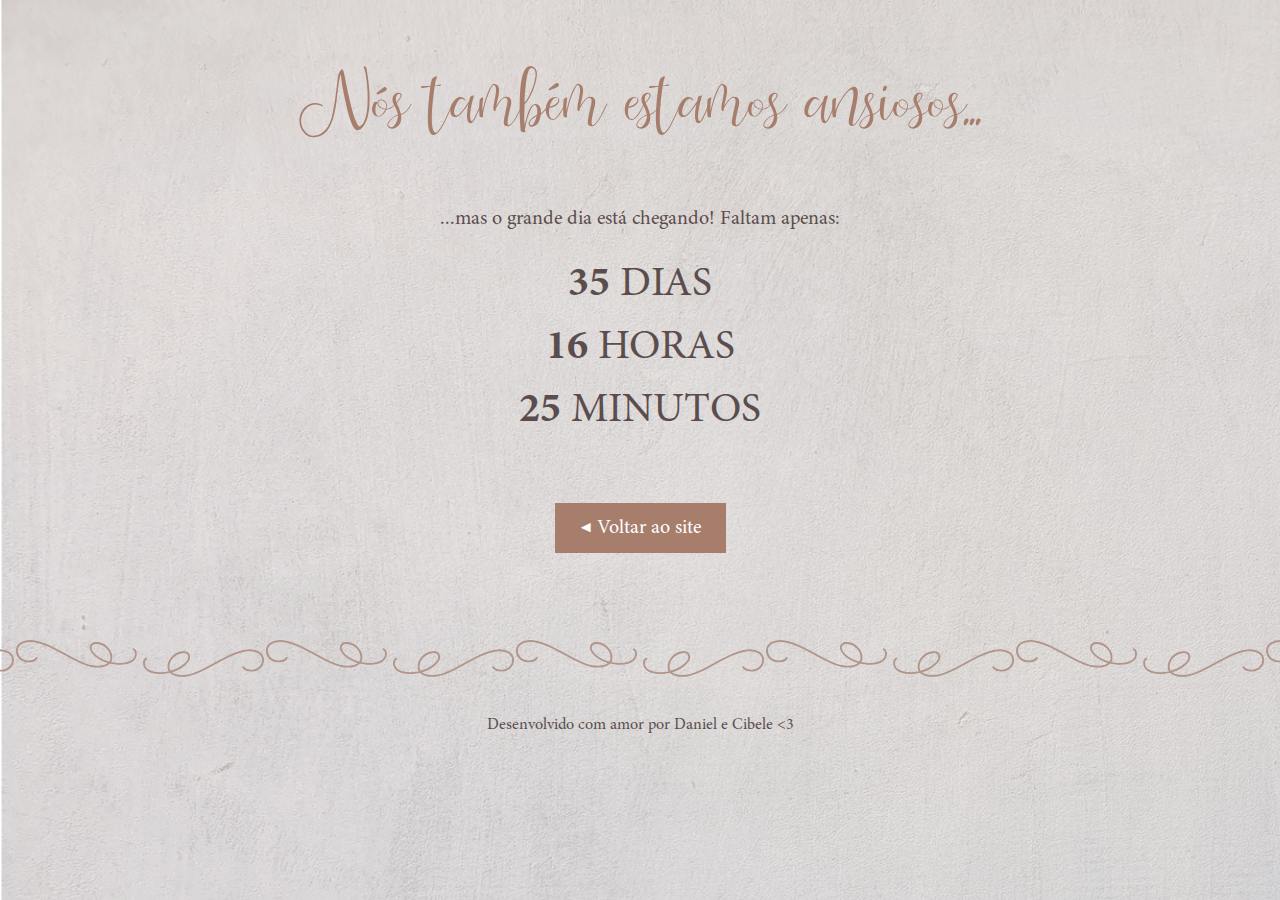
==== aovivo/index.html @ 6b7a3f95 "add live page" ====
<!DOCTYPE html>
<html lang="en">
  <head>
    <meta charset="UTF-8" />
    <meta name="viewport" content="width=device-width, initial-scale=1.0" />
    <title>Daniel e Cibele - Transmissão Ao Vivo</title>

    <link rel="stylesheet" href="../assets/css/fonts.css" />
    <link rel="stylesheet" href="../assets/css/bootstrap.css" />
    <link rel="stylesheet" href="../assets/css/aovivo.css" />
  </head>
  <body>
    <main>
      <div class="container">
        <h1 class="title">
          <span class="text-nowrap">
            Nós também
          </span>
          <span class="text-nowrap">
            estamos ansiosos...
          </span>
        </h1>

        <p class="text-center">
          <span class="text-nowrap">
            ...mas o grande dia está
          </span>
          <span class="text-nowrap">
            chegando! Faltam apenas:
          </span>
        </p>

        <div class="countdown">
          <div class="days">
            <span class="days__value">35</span>
            <span class="text-uppercase">Dias</span>
          </div>
          <div class="hours">
            <span class="hours__value">16</span>
            <span class="text-uppercase">Horas</span>
          </div>
          <div class="minutes">
            <span class="minutes__value">25</span>
            <span class="text-uppercase">Minutos</span>
          </div>
        </div>

        <div class="text-center">
          <a class="btn btn-primary btn-back" href="/">◀ Voltar ao site</a>
        </div>
      </div>

      <footer>
        <div class="separator"></div>

        <div class="container">
          <p class="text-center">
            <span class="text-nowrap">
              Desenvolvido com amor
            </span>
            <span class="text-nowrap">
              por Daniel e Cibele &lt;3
            </span>
          </p>
        </div>
      </footer>
    </main>
  </body>
</html>
---- assets/css/fonts.css ----
@font-face {
    font-family: "Minion";
    src: url(../fonts/MINIONPRO-REGULAR.OTF) format("opentype");
    font-style: normal;
    font-weight: normal;
}

@font-face {
    font-family: "Minion";
    src: url(../fonts/MINIONPRO-BOLD.OTF) format("opentype");
    font-style: normal;
    font-weight: bold;
}

@font-face {
    font-family: "Tired Panda";
    src: url(../fonts/TIRED\ PANDA.TTF) format("truetype");
}
---- assets/css/aovivo.css ----
body {
    background-image: url(../img/light-brown-bg.png);
}

main {
    height: 100%;
    width: 100%;
    padding-top: 60px;
    position: absolute;
}

h1 {
    font-family: "Tired Panda";
    font-size: 40px;
    text-align: center;
    margin-bottom: 60px;
    color: #A77D6C;
}

.countdown {
    text-align: center;
    font-size: 42px;
    margin-bottom: 60px;
}

.countdown .days__value {
    font-weight: bold;
}

.countdown .hours__value {
    font-weight: bold;
}

.countdown .minutes__value {
    font-weight: bold;
}

.btn-back {
    display: inline-block;
    background-color: #A77D6C;
    border: none;
    padding: 10px 25px;
}

footer {
    margin-top: 80px;
}

footer .separator {
    background-image: url(../img/footer-separator.svg);
    background-position: center;
    height: 50px;
    width: 100%;
}

footer p {
    font-size: 16px;
    padding: 30px 0;
}

@media (min-width: 768px) {
    h1 {
        font-size: 70px;
    }
}

@media (min-width: 1440px) {
    main {
        padding-top: 110px;
    }

    .countdown {
        font-size: 75px;
    }

    footer {
        position: fixed;
        width: 100%;
        bottom: 0;
        margin-top: 110px;
    }
}
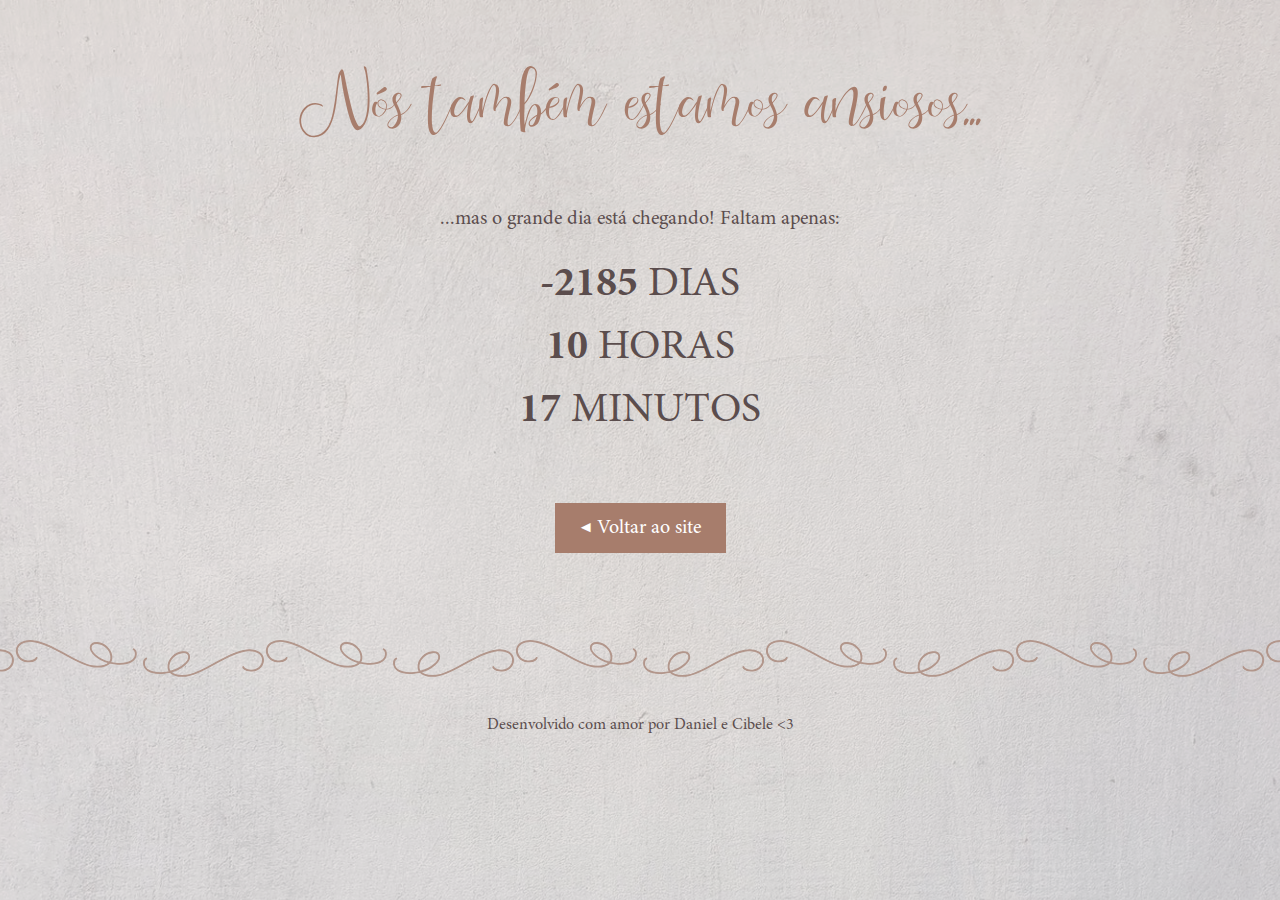
==== commit bd6e9c25: "live page js" ====
--- a/aovivo/index.html
+++ b/aovivo/index.html
@@ -7,7 +7,7 @@
 
     <link rel="stylesheet" href="../assets/css/fonts.css" />
     <link rel="stylesheet" href="../assets/css/bootstrap.css" />
-    <link rel="stylesheet" href="../assets/css/aovivo.css" />
+    <link rel="stylesheet" href="../assets/css/live.css" />
   </head>
   <body>
     <main>
@@ -32,15 +32,15 @@
 
         <div class="countdown">
           <div class="days">
-            <span class="days__value">35</span>
+            <span class="days__value"></span>
             <span class="text-uppercase">Dias</span>
           </div>
           <div class="hours">
-            <span class="hours__value">16</span>
+            <span class="hours__value"></span>
             <span class="text-uppercase">Horas</span>
           </div>
           <div class="minutes">
-            <span class="minutes__value">25</span>
+            <span class="minutes__value"></span>
             <span class="text-uppercase">Minutos</span>
           </div>
         </div>
@@ -65,5 +65,8 @@
         </div>
       </footer>
     </main>
+
+    <script src="../assets/js/jquery.js"></script>
+    <script src="../assets/js/live.js"></script>
   </body>
 </html>
--- a/assets/css/live.css
+++ b/assets/css/live.css
@@ -0,0 +1,83 @@
+body {
+    background-image: url(../img/light-brown-bg.png);
+    background-position-x: center;
+}
+
+main {
+    height: 100%;
+    width: 100%;
+    padding-top: 60px;
+    position: absolute;
+}
+
+h1 {
+    font-family: "Tired Panda";
+    font-size: 40px;
+    text-align: center;
+    margin-bottom: 60px;
+    color: #A77D6C;
+}
+
+.countdown {
+    text-align: center;
+    font-size: 42px;
+    margin-bottom: 60px;
+}
+
+.countdown .days__value {
+    font-weight: bold;
+}
+
+.countdown .hours__value {
+    font-weight: bold;
+}
+
+.countdown .minutes__value {
+    font-weight: bold;
+}
+
+.btn-back {
+    display: inline-block;
+    background-color: #A77D6C;
+    border: none;
+    padding: 10px 25px;
+}
+
+footer {
+    margin-top: 80px;
+}
+
+footer .separator {
+    background-image: url(../img/footer-separator.svg);
+    background-position: center;
+    height: 50px;
+    width: 100%;
+}
+
+footer p {
+    font-size: 16px;
+    padding: 30px 0;
+}
+
+@media (min-width: 768px) {
+    h1 {
+        font-size: 70px;
+    }
+}
+
+@media (min-width: 1440px) {
+    main {
+        padding-top: 110px;
+    }
+
+    .countdown {
+        font-size: 75px;
+    }
+
+    footer {
+        position: fixed;
+        width: 100%;
+        bottom: 0;
+        margin-top: 110px;
+    }
+}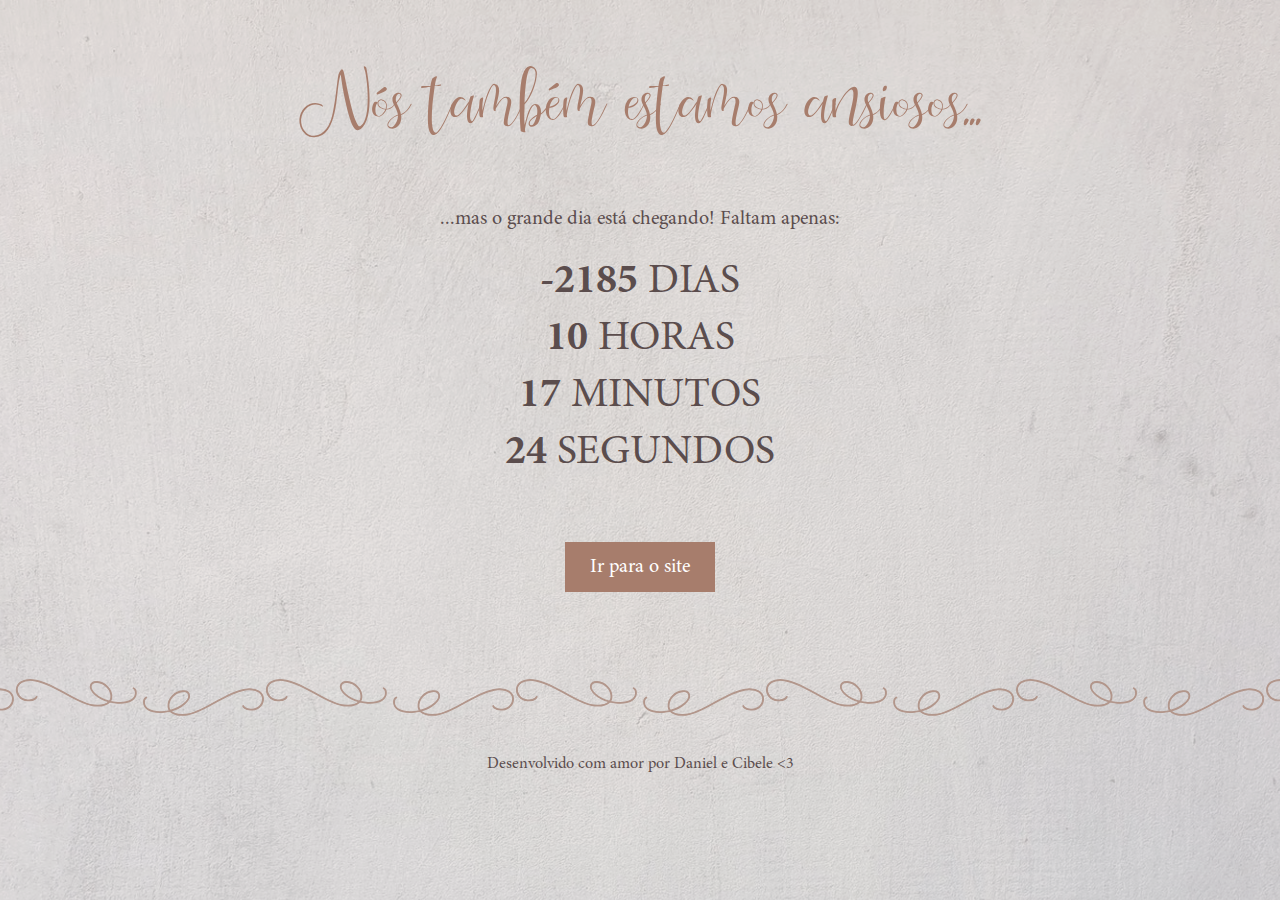
==== commit 572d66c5: "add seconds to countdown" ====
--- a/aovivo/index.html
+++ b/aovivo/index.html
@@ -1,5 +1,5 @@
 <!DOCTYPE html>
-<html lang="en">
+<html lang="pt-br">
   <head>
     <meta charset="UTF-8" />
     <meta name="viewport" content="width=device-width, initial-scale=1.0" />
@@ -43,10 +43,14 @@
             <span class="minutes__value"></span>
             <span class="text-uppercase">Minutos</span>
           </div>
+          <div class="seconds">
+            <span class="seconds__value"></span>
+            <span class="text-uppercase">Segundos</span>
+          </div>
         </div>
 
         <div class="text-center">
-          <a class="btn btn-primary btn-back" href="/">◀ Voltar ao site</a>
+          <a class="btn btn-dark btn-back" href="/">Ir para o site</a>
         </div>
       </div>
 
@@ -68,5 +72,20 @@
 
     <script src="../assets/js/jquery.js"></script>
     <script src="../assets/js/live.js"></script>
+
+    <!-- Global site tag (gtag.js) - Google Analytics -->
+    <script
+      async
+      src="https://www.googletagmanager.com/gtag/js?id=UA-170810913-1"
+    ></script>
+    <script>
+      window.dataLayer = window.dataLayer || [];
+      function gtag() {
+        dataLayer.push(arguments);
+      }
+      gtag("js", new Date());
+
+      gtag("config", "UA-170810913-1");
+    </script>
   </body>
 </html>
--- a/assets/css/live.css
+++ b/assets/css/live.css
@@ -22,6 +22,7 @@
     text-align: center;
     font-size: 42px;
     margin-bottom: 60px;
+    line-height: 57px;
 }
 
 .countdown .days__value {
@@ -33,6 +34,10 @@
 }
 
 .countdown .minutes__value {
+    font-weight: bold;
+}
+
+.countdown .seconds__value {
     font-weight: bold;
 }
 
@@ -72,6 +77,7 @@
 
     .countdown {
         font-size: 75px;
+        line-height: 80px;
     }
 
     footer {
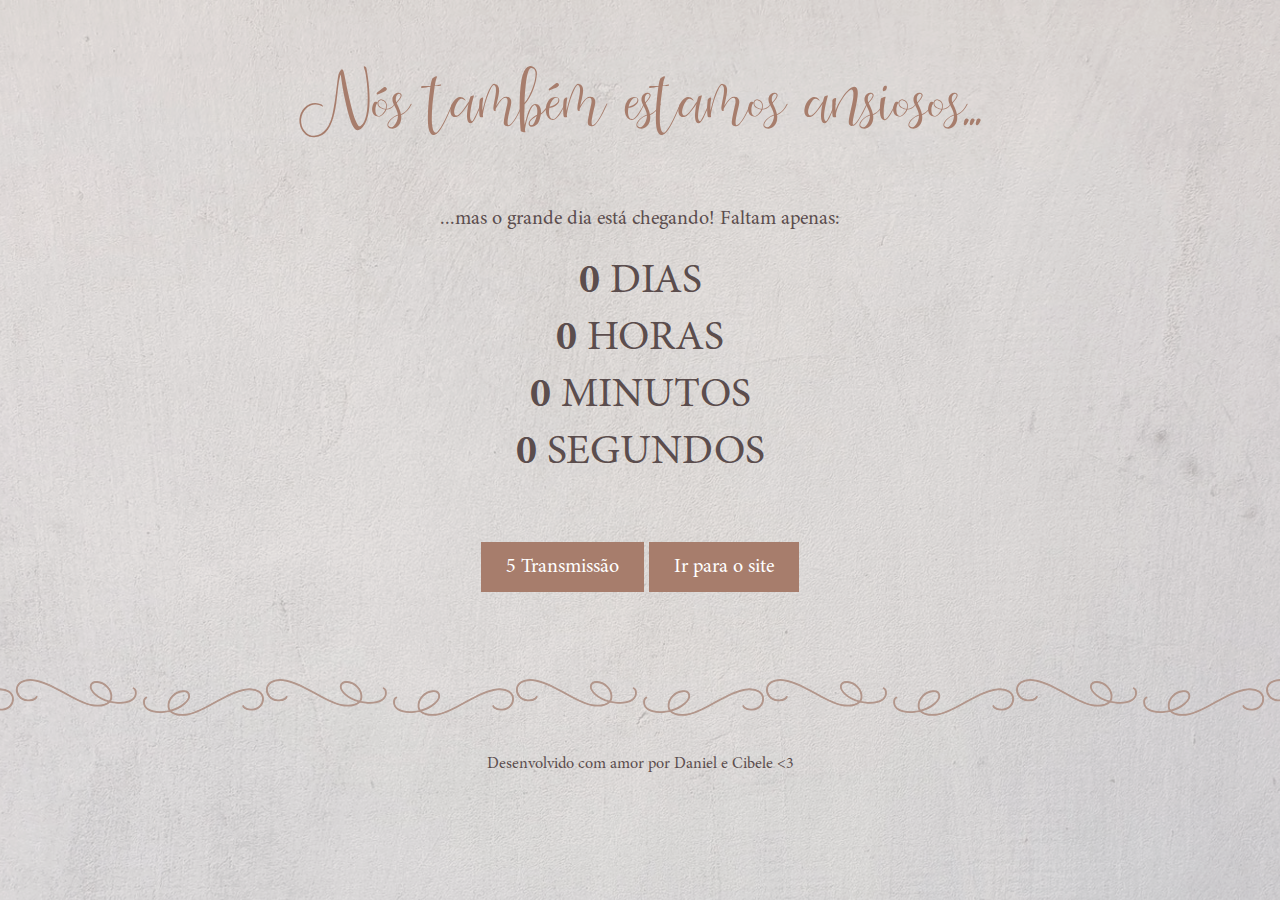
==== commit ea2904b9: "add broadcast redirect" ====
--- a/aovivo/index.html
+++ b/aovivo/index.html
@@ -50,6 +50,14 @@
         </div>
 
         <div class="text-center">
+          <a
+            class="btn btn-dark btn-back"
+            href="https://youtu.be/E1SvzFgRGZY"
+            target="_blank"
+          >
+            <span class="redirect-counter">5</span>
+            Transmissão
+          </a>
           <a class="btn btn-dark btn-back" href="/">Ir para o site</a>
         </div>
       </div>
